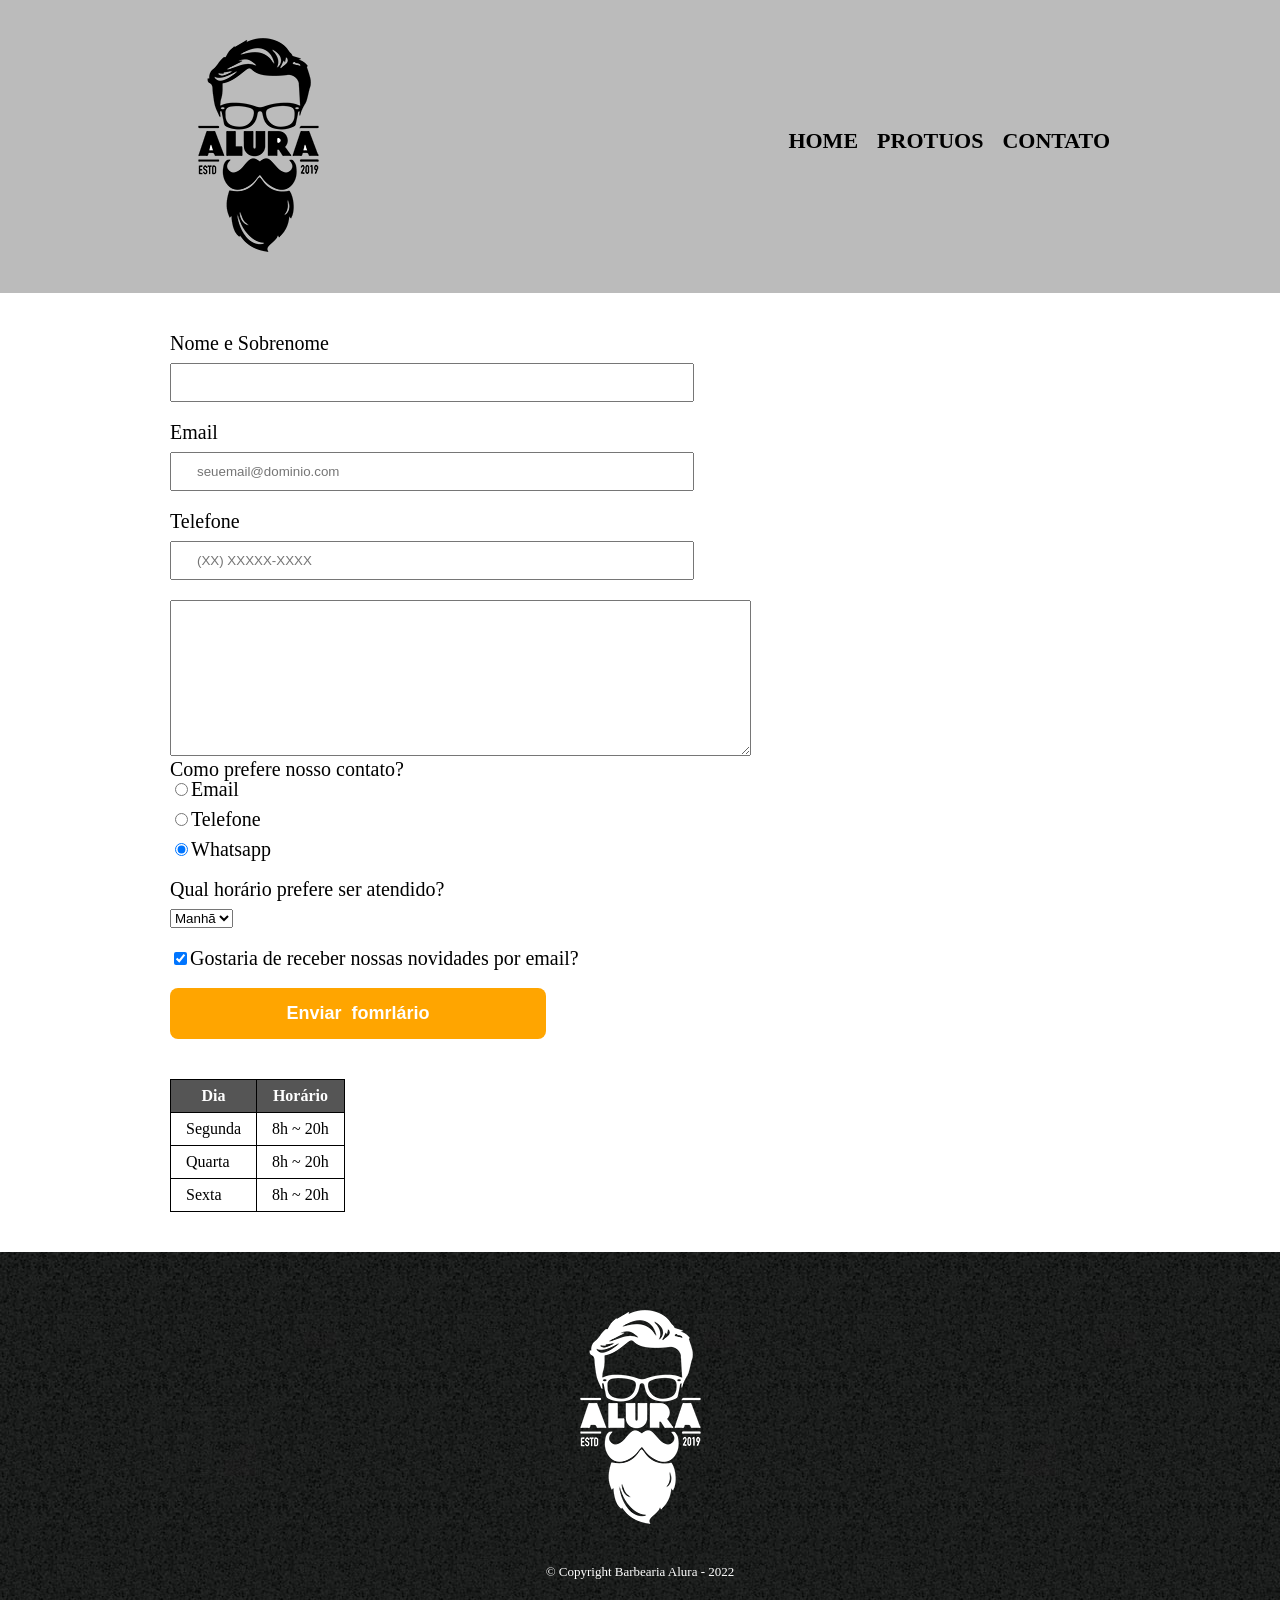
==== contato.html @ c4422fae "contact_page" ====
<!DOCTYPE html>
<html lang="pt-br">
  <head>
    <meta charset="UTF-8" />
    <title>Contato - Barbearia Alura</title>
    <link rel=" stylesheet" href="reset.css" />
    <link rel="stylesheet" href="style.css" />
  </head>

  <body>
    <header>
      <div class="caixa">
        <h1>
          <img alt='Logo da Barbearia Alura'src="logo.png" />
        </h1>
        <nav>
          <ul>
            <li><a href="index.html">Home</a></li>
            <li><a href="produtos.html">Protuos</a></li>
            <li><a href="contato.html">Contato</a></li>
          </ul>
        </nav>
      </div>
    </header>

    <main>
      <form>
        <label for="nomeesbrenome">Nome e Sobrenome</label>
        <input type="text" id="nomeesbrenome" class="input-padrao" required />

        <label for="email">Email</label>
        <input
          type="email"
          id="email"
          class="input-padrao"
          required
          placeholder="seuemail@dominio.com"
        />

        <label for="phone">Telefone</label>
        <input
          type="tel"
          id="phone"
          class="input-padrao"
          required
          placeholder="(XX) XXXXX-XXXX"
        />

        <label for="mensagem"></label
        ><textarea cols="70" rows="10" id="mensagem" required> </textarea>
        <fieldset>
          <legend class="test" id="test">Como prefere nosso contato?</p>
          <label for="radio-email"
            ><input
              type="radio"
              name="contato"
              value="email"
              id="radio-email"
            />Email</label
          >

          <label for="radio-telefone"
            ><input
              type="radio"
              name="contato"
              value="telefone"
              id="radio-telefone"
            />Telefone</label
          >

          <label for="radio-whatsapp"
            ><input
              type="radio"
              name="contato"
              value="whatsapp"
              id="radio-whatsapp"
              checked
            />Whatsapp</label
          >
        </fieldset>
        <fieldset>
          <legend>Qual horário prefere ser atendido?</legend>
          <select>
            <option>Manhã</option>
            <option>Tarde</option>
            <option>Noite</option>
          </select>
        </fieldset>
        <label class="checkbox"
          ><input type="checkbox" checked />Gostaria de receber nossas novidades
          por email?
        </label>
        <input type="submit" value="Enviar  fomrlário" class='enviar'/>
      </form>
      <table>
        <thead>
          <tr>
            <th>Dia</th>
            <th> Horário</th>
          </tr>
        </thead>
        <tbody>
          <tr>
            <td>Segunda</td>
            <td>8h ~ 20h</td>
          </tr>
          <tr>
            <td>Quarta</td>
            <td>8h ~ 20h</td>
          </tr>
          <tr>
            <td>Sexta</td>
            <td>8h ~ 20h</td>
          </tr>
        </tbody>    
      </table>
    </main>
    <footer>
      <img src="logo-branco.png"alt='Logo da Barbearia Alura' />
      <p class="copyright">&copy; Copyright Barbearia Alura - 2022</p>
    </footer>
  </body>
</html>
---- style.css ----
header{
  background-color: #bbbbbb;
  padding: 20px 0;
}
.caixa{
  position: relative;
  width:940px;
  margin:0 auto;
}
nav{
  position: absolute;
  top:110px;
  right:0;
}
nav li{
  display: inline;
  margin: 0 0 0 15px;
 }
 nav a {
  text-transform: uppercase;
  color: #000000;
  font-weight: bold;
  font-size:22px;
  text-decoration: none;

 }
 nav a:hover{
  color: #c78c19;
  text-decoration: underline;
 }
 .produtos{
  width: 940px;
  margin:0 auto;
  padding: 50px 0;
 }
 .produtos li{
  display: inline-block;
  text-align: center;
  width: 30%;
  vertical-align: top;
  margin: 0 1.5%;
  padding: 30px 20px;
  box-sizing: border-box;
  border: 2px solid #000000;
  border-radius: 10px;
 }
 .produtos li:hover{
  border-color:#c78c19;
 }
 .produtos li:active{
  border-color:#088c19;
 }
 .produtos li:hover h2{
  font-size: 23px;
}
 .produtos h2{
  font-size: 30px;
  font-weight: bold;
 }
 .produto-descricao{
  font-size: 18px;
 }
 .produto-preco{
  font-size: 22px;
  font-weight: bold;
  margin-top: 10px
 }
 
 footer{
  text-align: center;
  background:url(bg.jpg);
  padding: 40px 0;
 }
 .copyright{
  color:#ffffff;
  font-size: 13px;
  margin-top:20px;
 }

 main{
  width:940px;
  margin:0 auto;
 }

 form{
  margin:40px 0;
 }

 form label,form legend{
  display: block;
  font-size: 20px;
  margin-bottom: 10px;
 }
 .input-padrao{
  display: block;
  margin-bottom: 20px; 
  padding: 10px 25px;
  width: 50%;

 }
 .checkbox{
  margin:20px 0;
 }
.enviar{
  width: 40%;
  padding: 15px 0;
  background-color: orange;
  color:white;
  font-size:18px ;
  font-weight: bold;
  border:none;
  border-radius: 8px;
  transition:1s all;
  cursor:pointer;
}
.enviar:hover{
  background-color: greenyellow;
  transform:scale(1.2);
}
table{
  margin: 20px 0 40px;
}
thead{
  background-color: #555555;
  color:white;
  font-weight: bold;
}
th,td{
 border:1px solid black; 
 padding: 8px 15px;
}
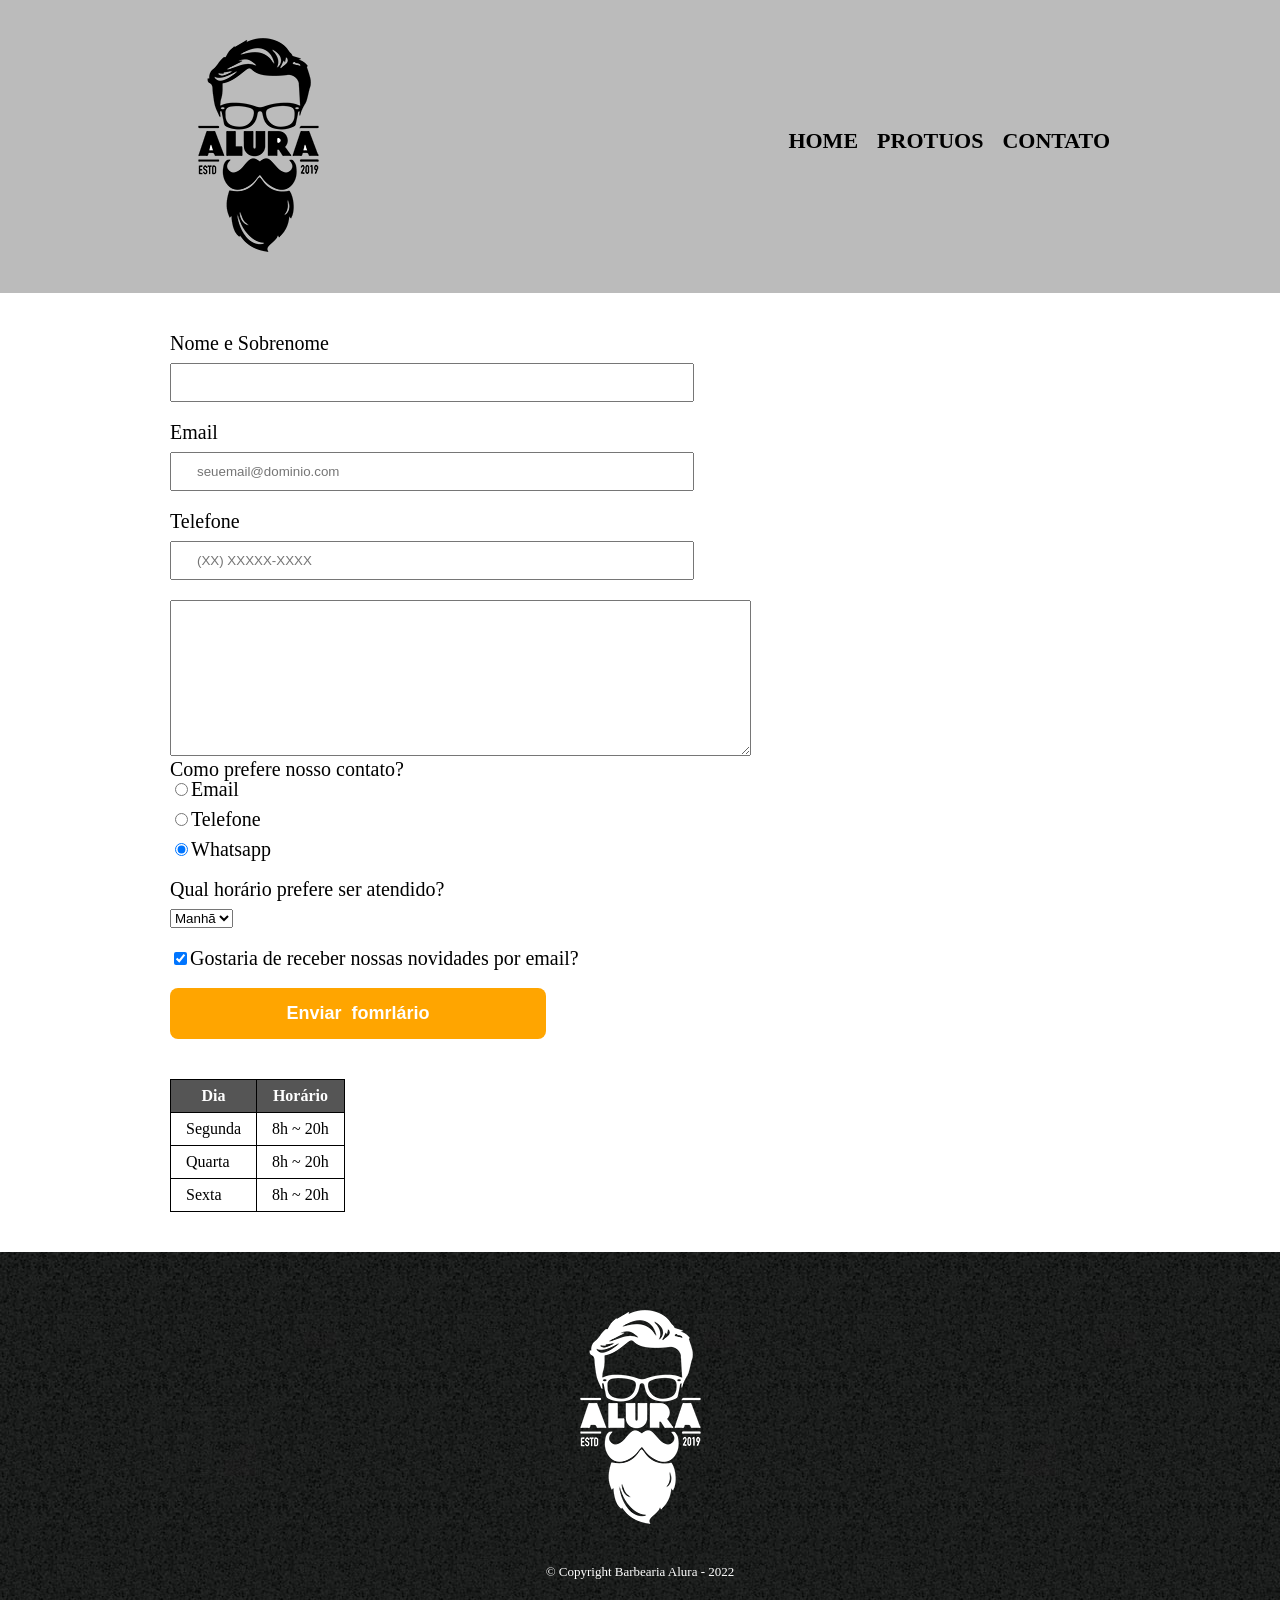
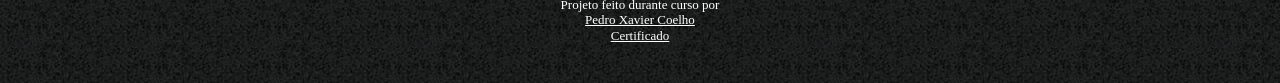
==== commit 9cabb4dc: "copyright" ====
--- a/contato.html
+++ b/contato.html
@@ -118,6 +118,17 @@
     <footer>
       <img src="logo-branco.png"alt='Logo da Barbearia Alura' />
       <p class="copyright">&copy; Copyright Barbearia Alura - 2022</p>
+      <p class="copyright">Projeto feito durante curso por</p>
+        <a class="copyright" href="https://github.com/pedroxc">
+          Pedro Xavier Coelho</a
+        >
+        <br />
+        <a
+          class="copyright"
+          href="https://cursos.alura.com.br/certificate/pedroxaviercoelho/html5-css3-formularios-tabelas"
+        >
+          Certificado</a
+        >
     </footer>
   </body>
 </html>
--- a/style.css
+++ b/style.css
@@ -76,6 +76,15 @@
   font-size: 13px;
   margin-top:20px;
  }
+ .copyright{
+  color:#ffffff;
+  font-size: 13px;
+  margin-top:20px;
+ }
+ .copyright a {
+  display: inline;
+  color:#ffff;
+ }
 
  main{
   width:940px;
